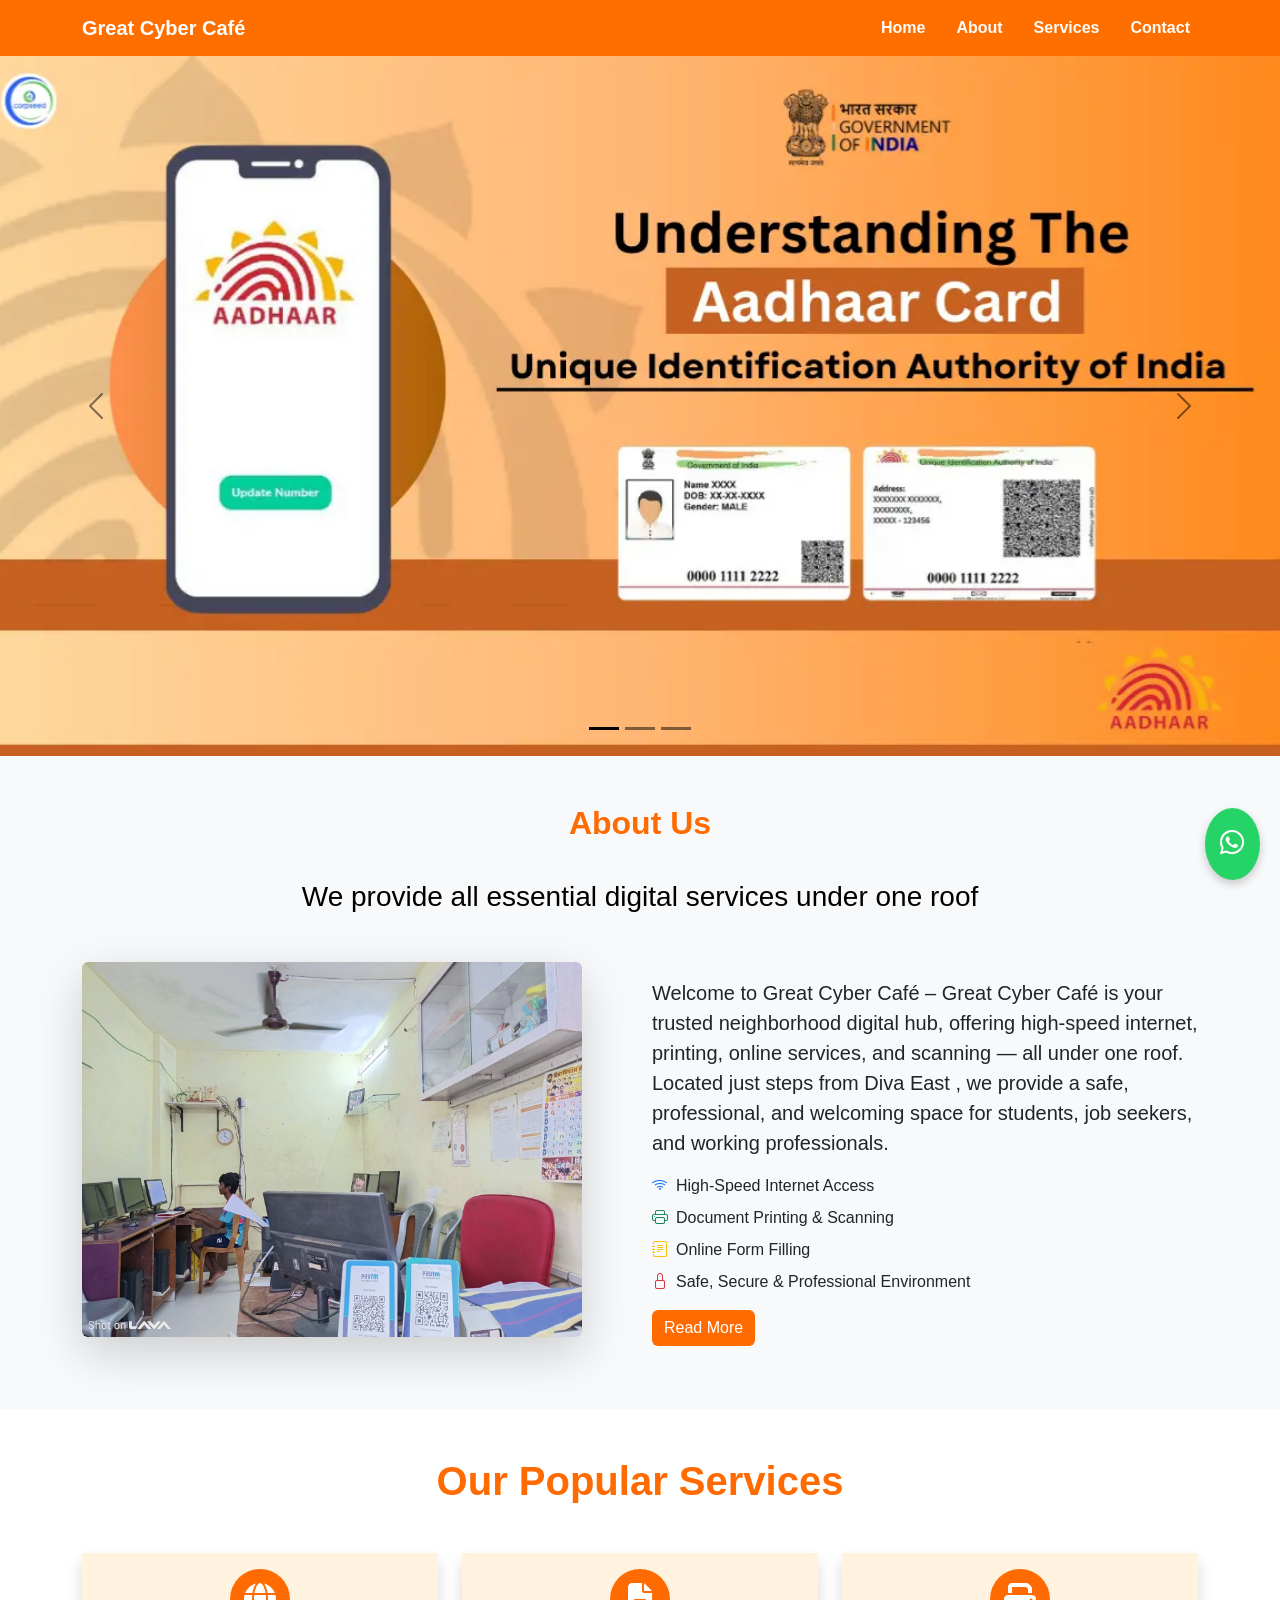
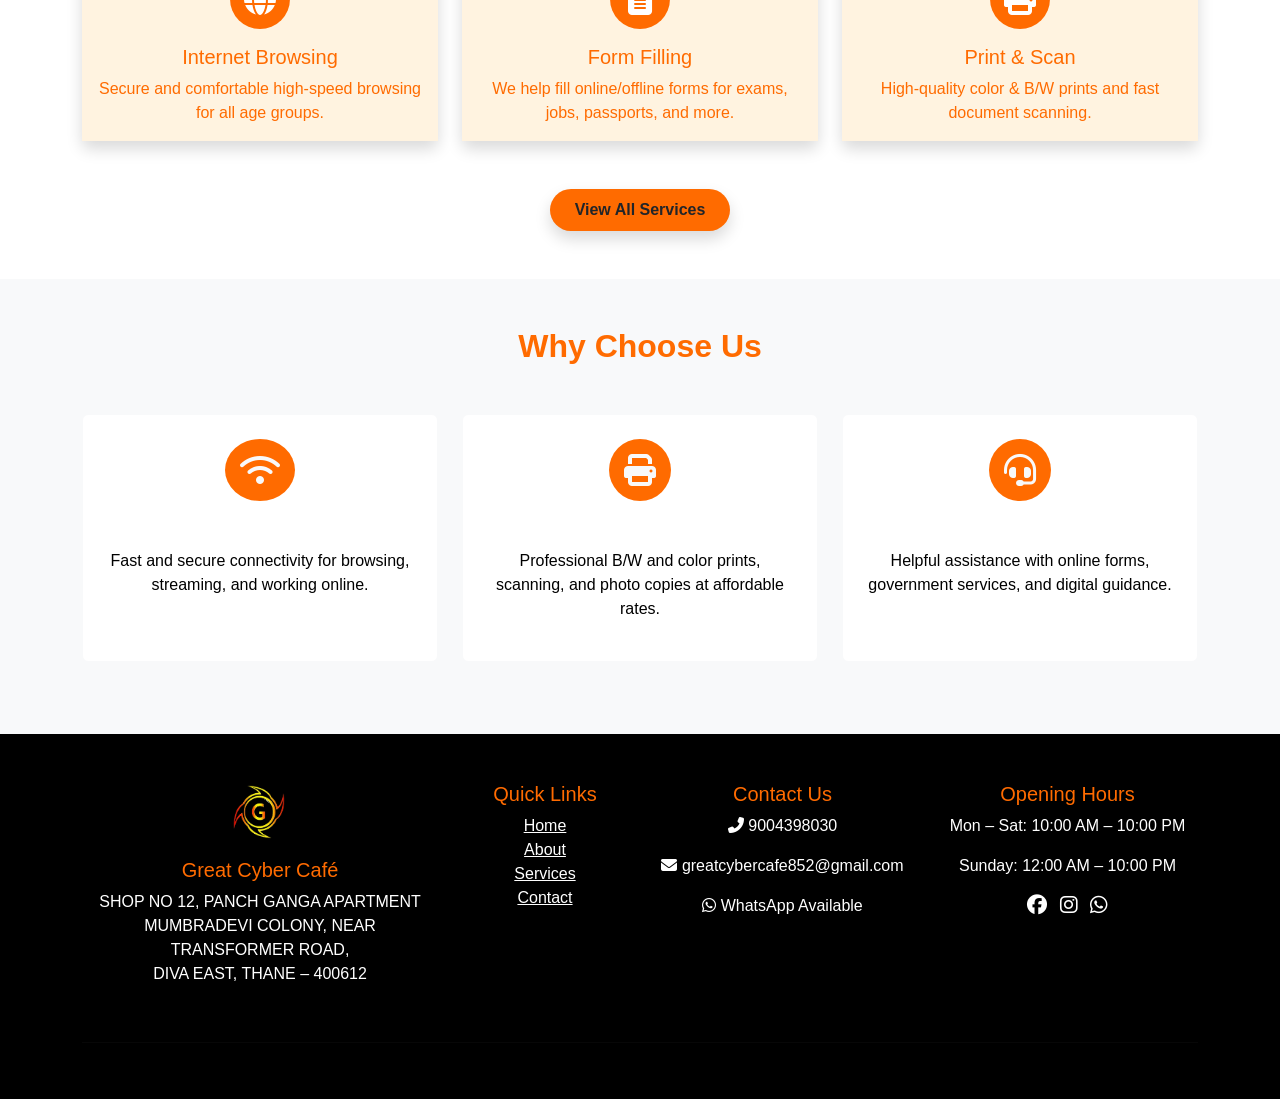
==== index.html @ 8edca6c6 "Initial commit for Great Cyber Cafe Website" ====
<!DOCTYPE html>
<html lang="en">
<head>
  <meta charset="UTF-8" />
  <meta name="viewport" content="width=device-width, initial-scale=1.0"/>
  <title>Great Cyber Café</title>
  <link href="https://cdn.jsdelivr.net/npm/bootstrap@5.3.0/dist/css/bootstrap.min.css" rel="stylesheet">
 <link rel="icon" type="image/x-icon" href="images/icon.png">

  <style>
    body {
      font-family: 'Segoe UI', sans-serif;
      background-color: #ffffff;
    }
.footer-section {
  background-color: #000;
  color: #fff;
  position: relative;
  overflow: hidden;
}

.footer-section h5 {
  color: #FFD700; /* Yellow */
  margin-bottom: 15px;
  font-weight: bold;
}

.footer-section a {
  transition: color 0.3s ease;
}

.footer-section a:hover {
  color: #FFD700;
}

.animate-footer {
  opacity: 0;
  transform: translateY(30px);
  animation: fadeInUp 1s ease forwards;
}

.fade-in-left {
  animation-name: fadeInLeft;
}

.fade-in-up {
  animation-name: fadeInUp;
}

.fade-in-right {
  animation-name: fadeInRight;
}

.delay-1 {
  animation-delay: 0.3s;
}

@keyframes fadeInLeft {
  from {
    opacity: 0;
    transform: translateX(-40px);
  }
  to {
    opacity: 1;
    transform: translateX(0);
  }
}

@keyframes fadeInUp {
  from {
    opacity: 0;
    transform: translateY(30px);
  }
  to {
    opacity: 1;
    transform: translateY(0);
  }
}

@keyframes fadeInRight {
  from {
    opacity: 0;
    transform: translateX(40px);
  }
  to {
    opacity: 1;
    transform: translateX(0);
  }
}

    /* Navbar */
    .navbar {
      background-color: #ff6f00;
    }
   
  .carousel-item img {
    height: 700px;           /* You can adjust this value */
    object-fit: cover;       /* Ensures image fills the area nicely */
    width: 100%;
  }

  @media (max-width: 768px) {
    .carousel-item img {
      height: 300px;         /* Smaller height for mobile */
    }
  
  }

    .navbar-brand, .nav-link {
      color: white !important;
      font-weight: bold;
    }
    .nav-link {
      color: #fffcfc !important;
      margin-left: 15px;
    }

    .nav-link:hover {
      color: #040404 !important;
    }

    /* Hero Section */
    .hero {
      background: url('images/cyber-hero.jpg') no-repeat center center/cover;
      height: 100vh;
      display: flex;
      align-items: center;
      color: white;
      text-align: center;
    }

    .hero h1 {
      font-size: 3rem;
      font-weight: bold;
      text-shadow: 2px 2px 5px #000;
    }

    .hero p {
      font-size: 1.25rem;
      font-weight: 500;
    }

    .btn-orange {
      background-color: #ff6b00;
      color: #fff;
      border: none;
    }

    .btn-orange:hover {
      background-color: #e65c00;
    }

    .section-title {
      color: #ff6b00;
      font-weight: bold;
      margin-bottom: 30px;
      text-align: center;
    }

    .card-title {
      color: #ff6b00;

    }
    .card-text {
      color: #ff6b00;
    }

    footer {
      background-color: #e8e3e3;
      color: #aaa;
      padding: 20px 0;
      text-align: center;
    } 


    .feature-box {
  background-color:white;
  transition: all 0.3s ease;
}
.feature-box:hover {
  transform: translateY(-8px);
  background-color: #ff6b00;;
  box-shadow: 0 10px 20px rgba(255, 251, 251, 0.1);
}
.feature-icon i {
  background: #ff6b00;
  padding: 15px;
  border-radius: 50%;
}
.text-muted {
  color: #000000 !important;
}
.card:hover {
  transform: translateY(-5px);
  transition: all 0.3s ease-in-out;
}
.service-card {
  transition: transform 0.3s ease, box-shadow 0.3s ease;
}
.service-card:hover {
  transform: translateY(-8px);
  box-shadow: 0 10px 30px rgba(255, 165, 0, 0.3);
}
.icon-wrapper {
  width: 60px;
  height: 60px;
  background-color:  #ffb847;
  border-radius: 50%;
  display: flex;
  align-items: center;
  justify-content: center;
  margin: auto;
  color  : white;
  background-color: #ff6b00;
}


  </style>
  <link rel="stylesheet" href="https://cdnjs.cloudflare.com/ajax/libs/font-awesome/6.4.0/css/all.min.css">
<link rel="stylesheet" href="https://cdnjs.cloudflare.com/ajax/libs/animate.css/4.1.1/animate.min.css"/>

</head>
<body>


  <nav class="navbar navbar-expand-lg">
    <div class="container">
        
      <a class="navbar-brand" href="index.html">Great Cyber Café</a>
      <button class="navbar-toggler" type="button" data-bs-toggle="collapse"
              data-bs-target="#navbarNav">
        <span class="navbar-toggler-icon"></span>
      </button>
      <div class="collapse navbar-collapse" id="navbarNav">
        <ul class="navbar-nav ms-auto">
          <li class="nav-item"><a class="nav-link" href="index.html">Home</a></li>
          <li class="nav-item"><a class="nav-link" href="about.html">About</a></li>
          <li class="nav-item"><a class="nav-link" href="services.html">Services</a></li>
          <li class="nav-item"><a class="nav-link active" href="contact.html">Contact</a></li>
        </ul>
      </div>
    </div>
  </nav>


<!-- Hero Section -->
<div id="carouselExampleDark" class="carousel carousel-dark slide" data-bs-ride="carousel">
  <div class="carousel-indicators">
    <button type="button" data-bs-target="#carouselExampleDark" data-bs-slide-to="0" class="active" aria-current="true" aria-label="Slide 1"></button>
    <button type="button" data-bs-target="#carouselExampleDark" data-bs-slide-to="1" aria-label="Slide 2"></button>
    <button type="button" data-bs-target="#carouselExampleDark" data-bs-slide-to="2" aria-label="Slide 3"></button>
  </div>
  <div class="carousel-inner">
    <div class="carousel-item active" data-bs-interval="10000">
      <img src="images/banner2.png" class="d-block w-100" alt="...">
      <div class="carousel-caption d-none d-md-block">
       
      </div>
    </div>
    <div class="carousel-item" data-bs-interval="2000">
      <img src="images/pan card.png" class="d-block w-100" alt="...">
      <div class="carousel-caption d-none d-md-block">
        
      </div>
    </div>
    <div class="carousel-item" data-bs-interval="3000">
      <img src="images/visiting.png" class="d-block w-100" alt="...">
      <div class="carousel-caption d-none d-md-block">
       
      </div>
    </div>
  </div>
  <button class="carousel-control-prev" type="button" data-bs-target="#carouselExampleDark" data-bs-slide="prev">
    <span class="carousel-control-prev-icon" aria-hidden="true"></span>
    <span class="visually-hidden">Previous</span>
  </button>
  <button class="carousel-control-next" type="button" data-bs-target="#carouselExampleDark" data-bs-slide="next">
    <span class="carousel-control-next-icon" aria-hidden="true"></span>
    <span class="visually-hidden">Next</span>
  </button>
</div>


<!-- About Preview -->
<!-- About Preview -->
<section class="py-5 bg-light">
  <div class="container">
    <div class="text-center mb-5">
      <h2 class="section-title position-relative d-inline-block">About Us</h2>
      <h3 class="text-muted mt-2">We provide all essential digital services under one roof</h3>
    </div>
    <div class="row align-items-center">
      <div class="col-md-6 mb-4">
        <img src="images/frout.jpeg" width="500px" alt="About Great Cyber Café" class="img-fluid rounded shadow-lg animate__animated animate__fadeInLeft">
      </div>
      <div class="col-md-6 animate__animated animate__fadeInRight">
        <p class="lead">Welcome to <strong>Great Cyber Café</strong> – Great Cyber Café is your trusted neighborhood digital hub, offering high-speed internet, 
          printing, online services, and scanning — all under one roof. Located just steps from Diva East
          , we provide a safe, professional, and welcoming space for students, job seekers, and working professionals. </p>
        <ul class="list-unstyled">
          <li class="mb-2"><i class="bi bi-wifi me-2 text-primary"></i>High-Speed Internet Access</li>
          <li class="mb-2"><i class="bi bi-printer me-2 text-success"></i>Document Printing & Scanning</li>
          <li class="mb-2"><i class="bi bi-journal-text me-2 text-warning"></i>Online Form Filling</li>
          <li class="mb-2"><i class="bi bi-lock me-2 text-danger"></i>Safe, Secure & Professional Environment</li>
        </ul>
        <a href="about.html" class="btn btn-orange">Read More</a>
      </div>
    </div>
  </div>
</section>


<!-- Services Section -->
<section class="py-5 bg-white text-dark bg-dark">
  <div class="container">
    <h2 class="section-title text-center mb-5  fw-bold display-6">Our Popular Services</h2>
    
    <div class="row g-4">
      <!-- Service Card -->
      <div class="col-md-4">
        <div class="card h-100 border-0 shadow service-card  text-white">
          <div class="card-body text-center" style="background-color: #fff3e0">
            <div class="icon-wrapper mb-3">
              <i class="fas fa-globe fa-2x "></i>
            </div>
            <h5 class="card-title">Internet Browsing</h5>
            <p class="card-text">Secure and comfortable high-speed browsing for all age groups.</p>
          </div>
        </div>
      </div>

      <!-- Service Card -->
      <div class="col-md-4">
        <div class="card h-100 border-0 shadow service-card  text-white">
          <div class="card-body text-center" style="background-color: #fff3e0";>
            <div class="icon-wrapper mb-3">
              <i class="fas fa-file-alt fa-2x "></i>
            </div>
            <h5 class="card-title">Form Filling</h5>
            <p class="card-text">We help fill online/offline forms for exams, jobs, passports, and more.</p>
          </div>
        </div>
      </div>

      <!-- Service Card -->
      <div class="col-md-4">
        <div class="card h-100 border-0 shadow service-card  text-white">
          <div class="card-body text-center" style="background-color: #fff3e0";>
            <div class="icon-wrapper mb-3">
              <i class="fas fa-print fa-2x "></i>
            </div>
            <h5 class="card-title">Print & Scan</h5>
            <p class="card-text">High-quality color & B/W prints and fast document scanning.</p>
          </div>
        </div>
      </div>
    </div>

    <!-- View All Button -->
    <div class="text-center mt-5">
      <a href="services.html" class="btn  px-4 py-2 rounded-pill shadow fw-bold"style="background-color: #ff6b00";>View All Services</a>
    </div>
  </div>
</section>


<!-- Testimonials Section -->
<!-- Why Choose Us Section -->
<section class="py-5 bg-light text-white fade-in">
  <div class="container">
    <h2 class="section-title text-center mb-5">Why Choose Us</h2>
    <div class="row text-center">
      <!-- Feature 1 -->
      <div class="col-md-4 mb-4">
        <div class="p-4 border border-light rounded feature-box h-100 hover-shadow">
          <div class="feature-icon mb-3">
            <i class="fas fa-wifi fa-2x text-light"></i>
          </div>
          <h5 class="fw-bold">High-Speed Internet</h5>
          <p class="text-muted">Fast and secure connectivity for browsing, streaming, and working online.</p>
        </div>
      </div>
      <!-- Feature 2 -->
      <div class="col-md-4 mb-4">
        <div class="p-4 border border-light rounded feature-box h-100 hover-shadow">
          <div class="feature-icon mb-3">
            <i class="fas fa-print fa-2x text-light"></i>
          </div>
          <h5 class="fw-bold">Quality Print & Scan</h5>
          <p class="text-muted">Professional B/W and color prints, scanning, and photo copies at affordable rates.</p>
        </div>
      </div>
      <!-- Feature 3 -->
      <div class="col-md-4 mb-4">
        <div class="p-4 border border-light rounded feature-box h-100 hover-shadow">
          <div class="feature-icon mb-3">
            <i class="fas fa-headset fa-2x text-light"></i>
          </div>
          <h5 class="fw-bold">Friendly Support</h5>
          <p class="text-muted">Helpful assistance with online forms, government services, and digital guidance.</p>
        </div>
      </div>
    </div>
  </div>
</section>
</section>
</section>
<footer class="bg-black text-white pt-5 pb-3">
  <div class="container">
    <div class="row">
      
      <!-- Logo & Café Info -->
      <div class="col-md-4 mb-4" data-aos="fade-up">
        <img src="images/logo-removebg-preview.png" alt="Great Cyber Café Logo" style="height: 60px;">
        <h5 class="mt-3" style="color: #ff6b00";>Great Cyber Café</h5>
        <p>SHOP NO 12, PANCH GANGA APARTMENT<br>
        MUMBRADEVI COLONY, NEAR TRANSFORMER ROAD,<br>
        DIVA EAST, THANE – 400612</p>
      </div>

      <!-- Navigation Links -->
      <div class="col-md-2 mb-4" data-aos="fade-up" data-aos-delay="100">
        <h5 style="color: #ff6b00";>Quick Links</h5>
        <ul class="list-unstyled">
          <li><a href="index.html" class="text-white">Home</a></li>
          <li><a href="about.html" class="text-white">About</a></li>
          <li><a href="services.html" class="text-white">Services</a></li>
          <li><a href="contact.html" class="text-white">Contact</a></li>
        </ul>
      </div>

      <!-- Contact Info -->
      <div class="col-md-3 mb-4" data-aos="fade-up" data-aos-delay="200">
        <h5 style="color: #ff6b00";>Contact Us</h5>
        <p><i class="fas fa-phone-alt"></i> 9004398030</p>
        <p><i class="fas fa-envelope"></i> greatcybercafe852@gmail.com</p>
        <p><i class="fab fa-whatsapp"></i> WhatsApp Available</p>
      </div>

      <!-- Opening Hours -->
      <div class="col-md-3 mb-4" data-aos="fade-up" data-aos-delay="300">
        <h5 style="color: #ff6b00";>Opening Hours</h5>
        <p>Mon – Sat: 10:00 AM – 10:00 PM</p>
        <p>Sunday: 12:00 AM – 10:00 PM</p>
        <div class="mt-3">
          <a href="#" class="text-white me-2"><i class="fab fa-facebook fa-lg"></i></a>
          <a href="#" class="text-white me-2"><i class="fab fa-instagram fa-lg"></i></a>
          <a href="https://wa.me/919004398030" class="text-white" target="_blank"><i class="fab fa-whatsapp fa-lg"></i></a>
        </div>
      </div>
    </div>

    <hr style="border-color: rgba(255,255,255,0.1);">
    
    <div class="text-center" data-aos="fade-in" data-aos-delay="400">
      <small>© 2024 <span class="text-warning">Great Cyber Café</span>. All rights reserved.</small>
    </div>
  </div>
</footer>



<!-- Floating WhatsApp Button -->
<a href="https://wa.me/919004398030" 
   class="whatsapp-float" 
   target="_blank" 
   title="Chat with us on WhatsApp">
  <i class="fab fa-whatsapp"></i>
</a>

<!-- WhatsApp Floating Button CSS -->
<style>
  .whatsapp-float {
    position: fixed;
    bottom: 20px;
    right: 20px;
    background-color: #25d366;
    color: white;
    border-radius: 50%;
    font-size: 28px;
    padding: 15px;
    z-index: 1000;
    box-shadow: 0 4px 10px rgba(0,0,0,0.2);
    transition: background 0.3s;
  }

  .whatsapp-float:hover {
    background-color: #1ebe5d;
    text-decoration: none;
    color: #ff6b00;
  }
</style>

<!-- Bootstrap Icons -->
<link href="https://cdn.jsdelivr.net/npm/bootstrap-icons@1.10.5/font/bootstrap-icons.css" rel="stylesheet">

<!-- AOS Library JS -->
<script src="https://cdn.jsdelivr.net/npm/aos@2.3.4/dist/aos.js"></script>
<script>
  AOS.init({
    duration: 1000,
    once: true, // Animates only once when scrolled into view
  });
</script>
<!-- AOS Library CSS -->
<link href="https://cdn.jsdelivr.net/npm/aos@2.3.4/dist/aos.css" rel="stylesheet">


<script src="https://cdn.jsdelivr.net/npm/bootstrap@5.3.0/dist/js/bootstrap.bundle.min.js"></script>
</body>
</html>
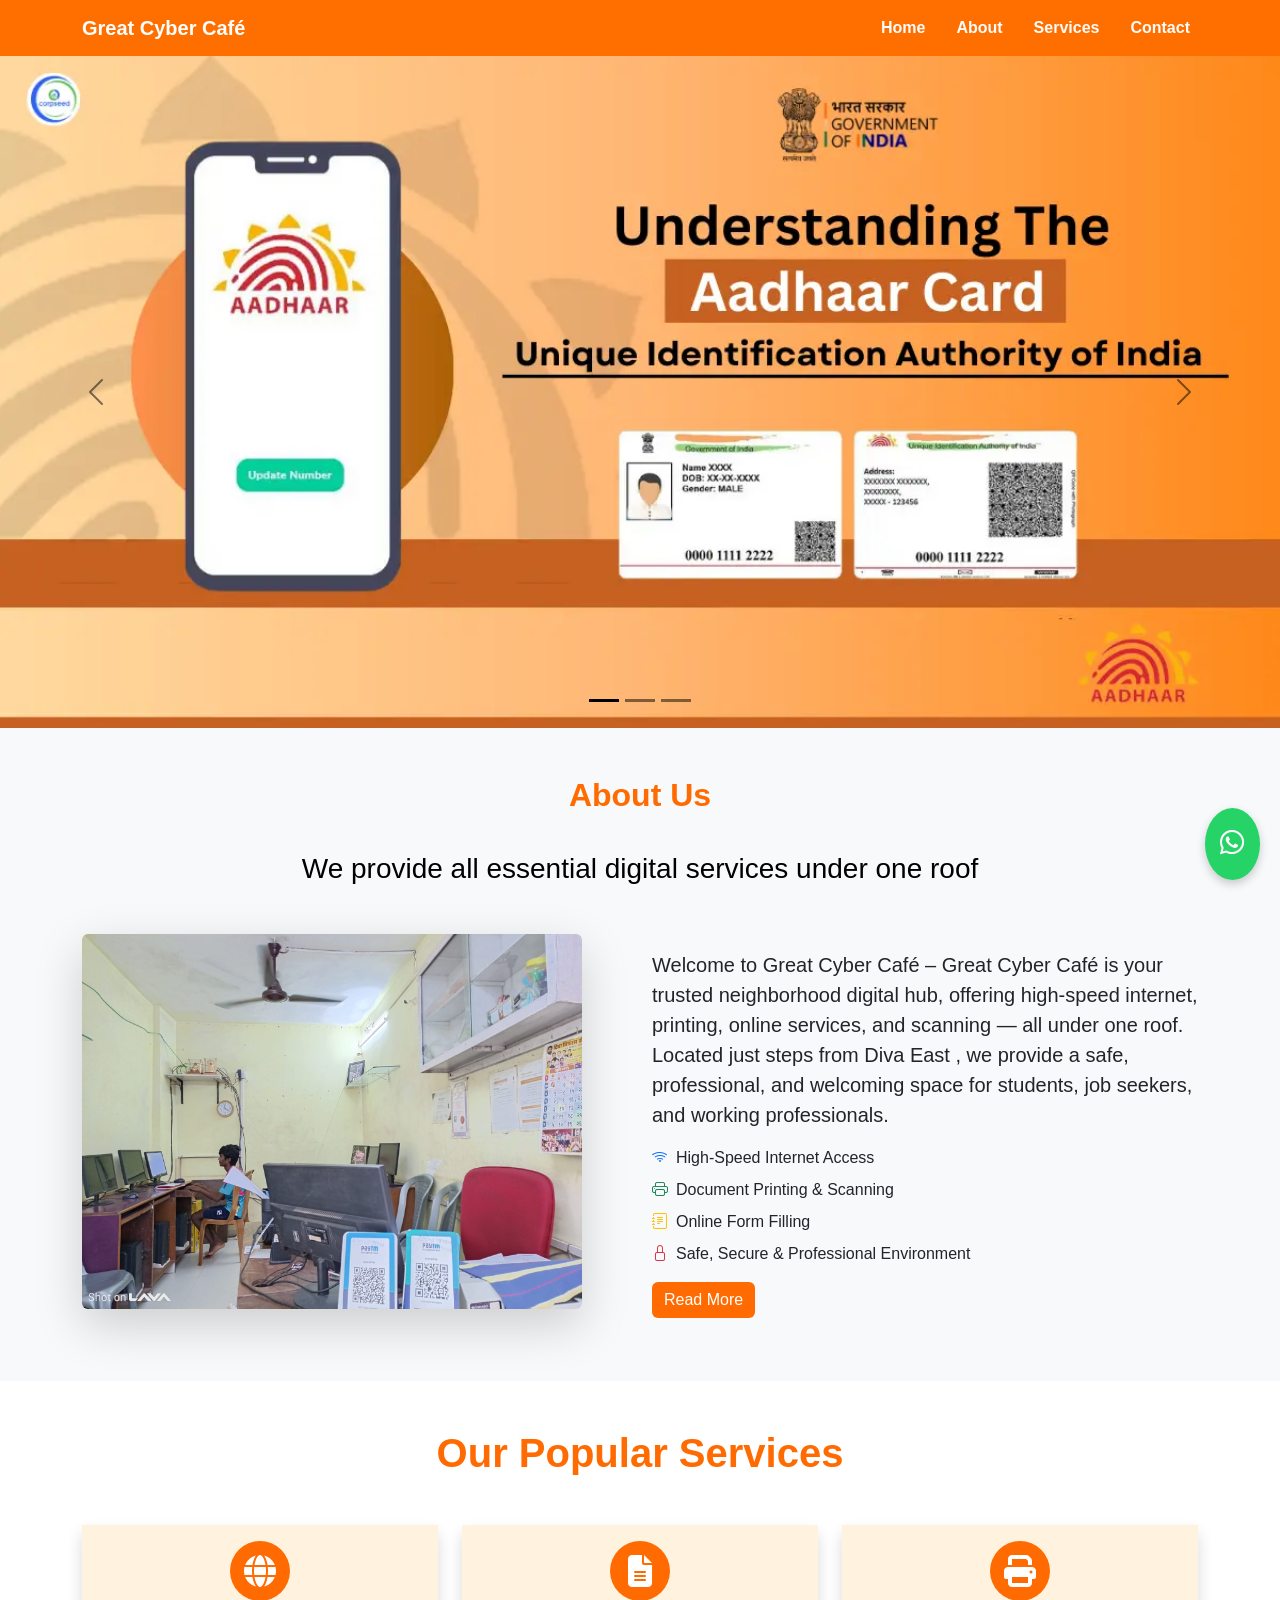
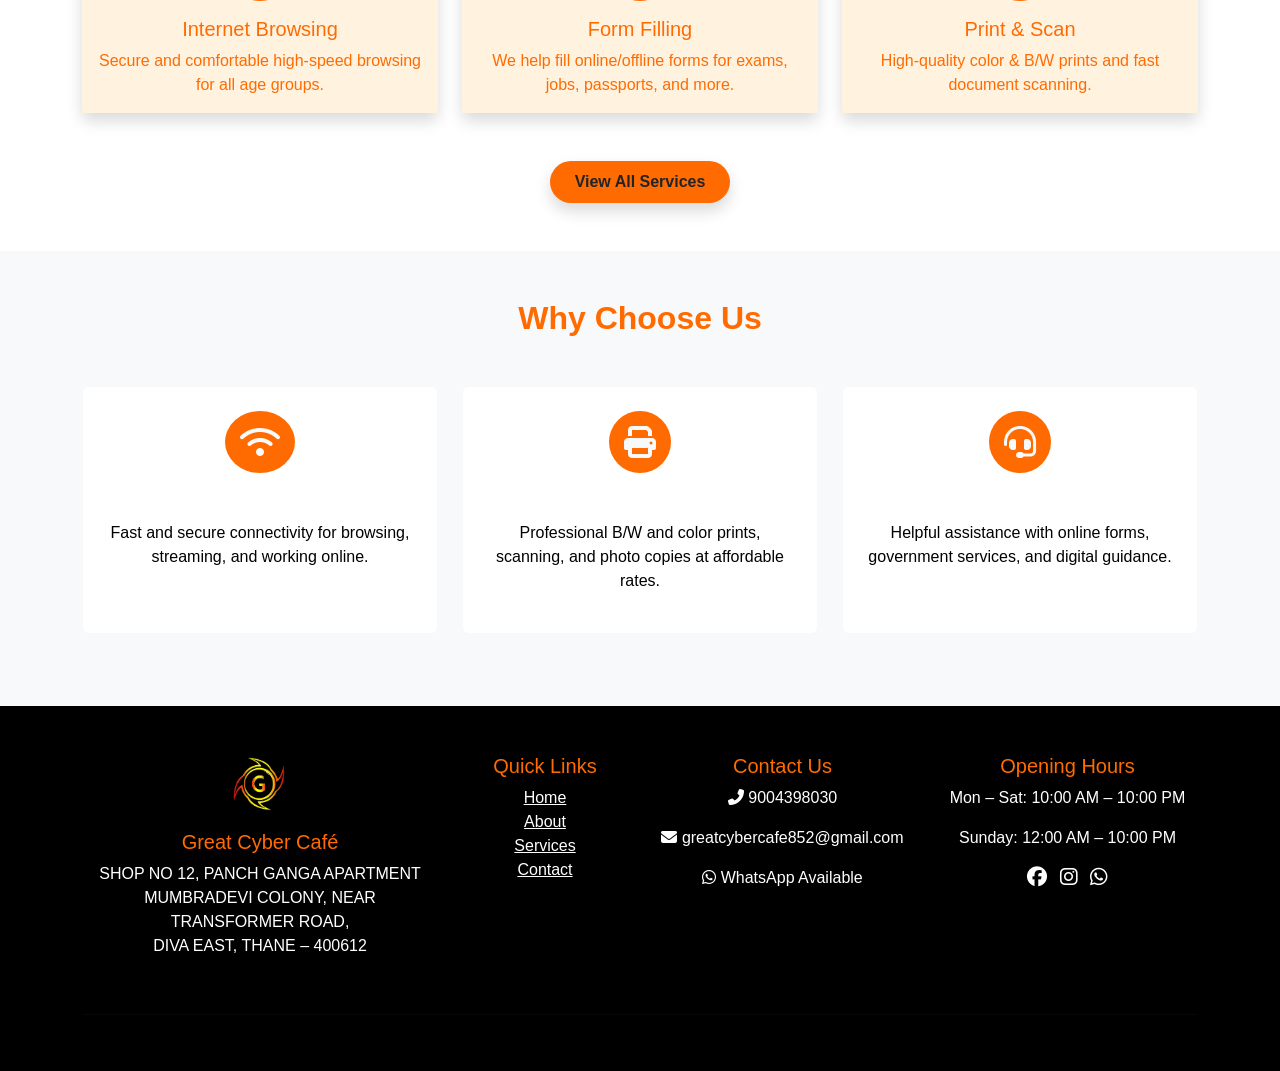
==== commit 84fa08e1: "Updated something" ====
--- a/index.html
+++ b/index.html
@@ -252,22 +252,13 @@
   </div>
   <div class="carousel-inner">
     <div class="carousel-item active" data-bs-interval="10000">
-      <img src="images/banner2.png" class="d-block w-100" alt="...">
-      <div class="carousel-caption d-none d-md-block">
-       
-      </div>
+      <img src="images/banner2.png" class="d-block w-100 img-fluid" style="object-fit: cover; height: auto; max-height: 90vh;" alt="Slide 1">
     </div>
     <div class="carousel-item" data-bs-interval="2000">
-      <img src="images/pan card.png" class="d-block w-100" alt="...">
-      <div class="carousel-caption d-none d-md-block">
-        
-      </div>
+      <img src="images/pan card.png" class="d-block w-100 img-fluid" style="object-fit: cover; height: auto; max-height: 90vh;" alt="Slide 2">
     </div>
     <div class="carousel-item" data-bs-interval="3000">
-      <img src="images/visiting.png" class="d-block w-100" alt="...">
-      <div class="carousel-caption d-none d-md-block">
-       
-      </div>
+      <img src="images/visiting.png" class="d-block w-100 img-fluid" style="object-fit: cover; height: auto; max-height: 90vh;" alt="Slide 3">
     </div>
   </div>
   <button class="carousel-control-prev" type="button" data-bs-target="#carouselExampleDark" data-bs-slide="prev">
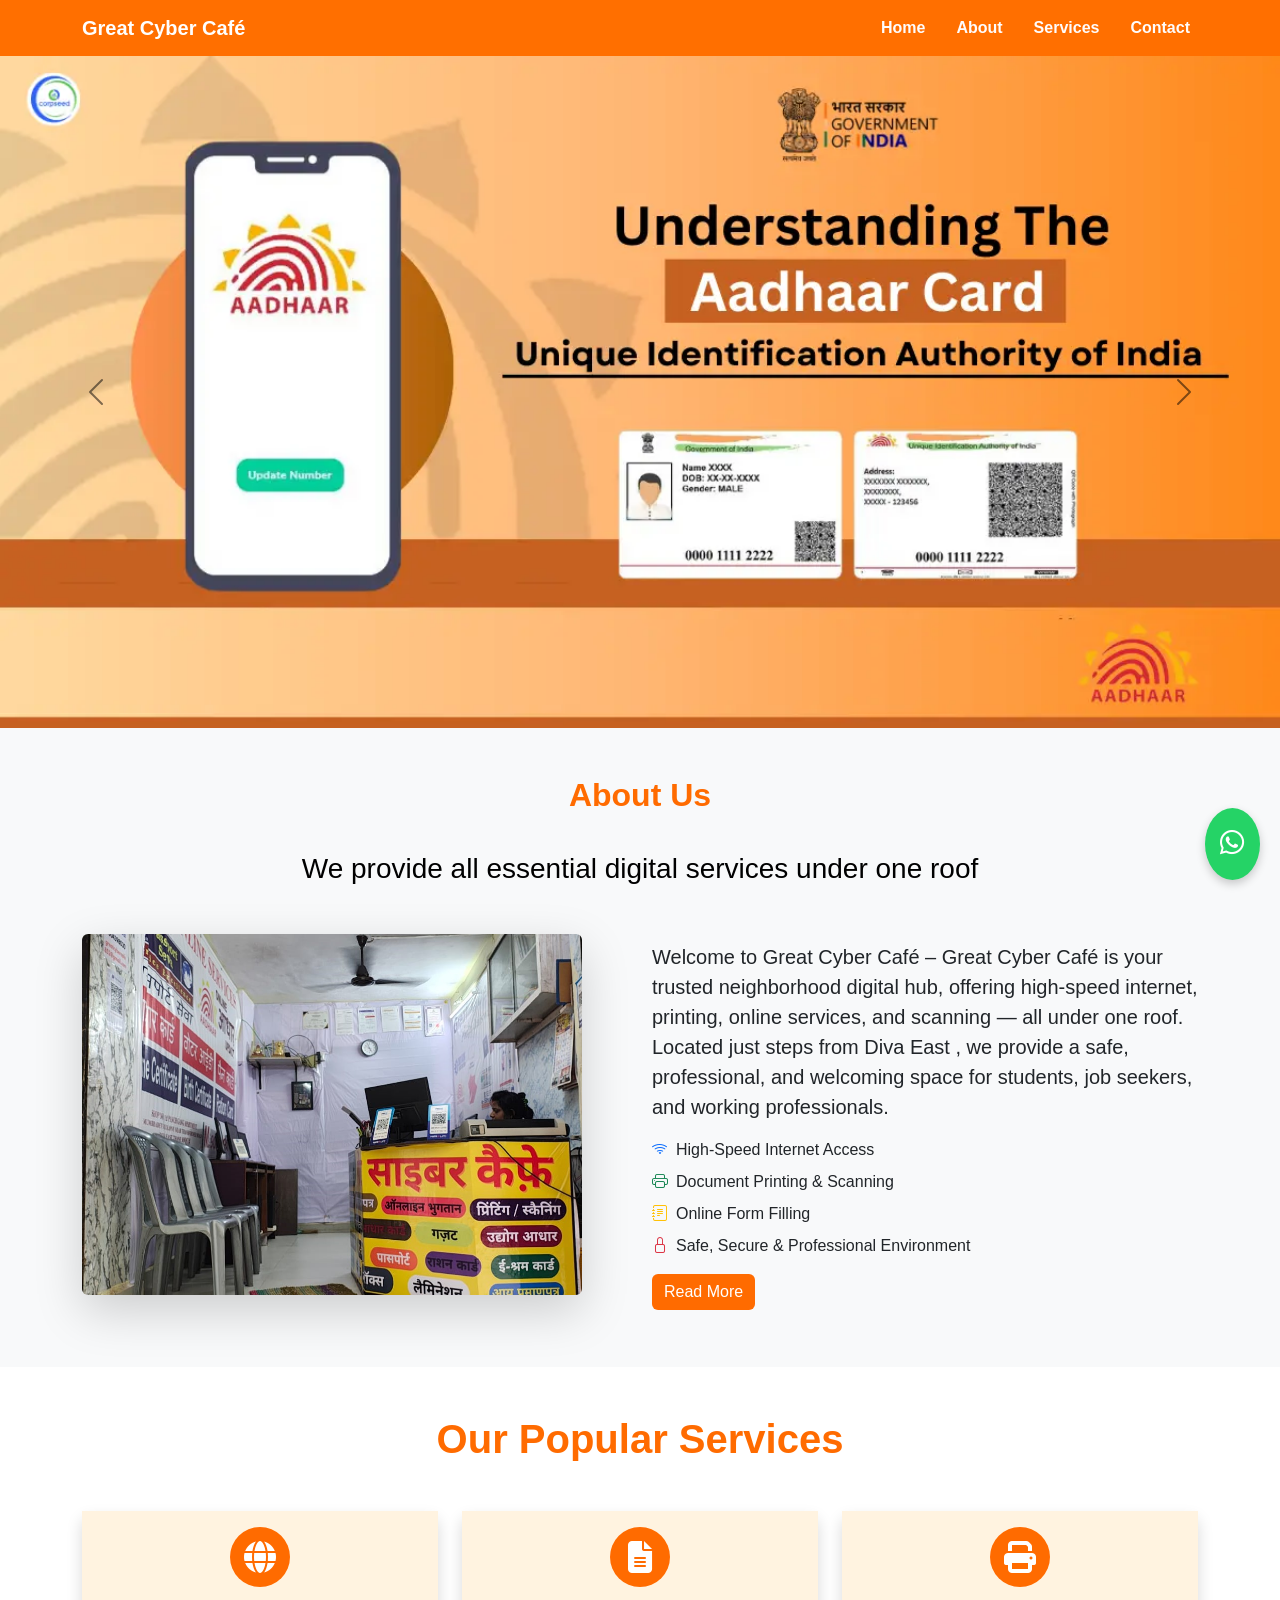
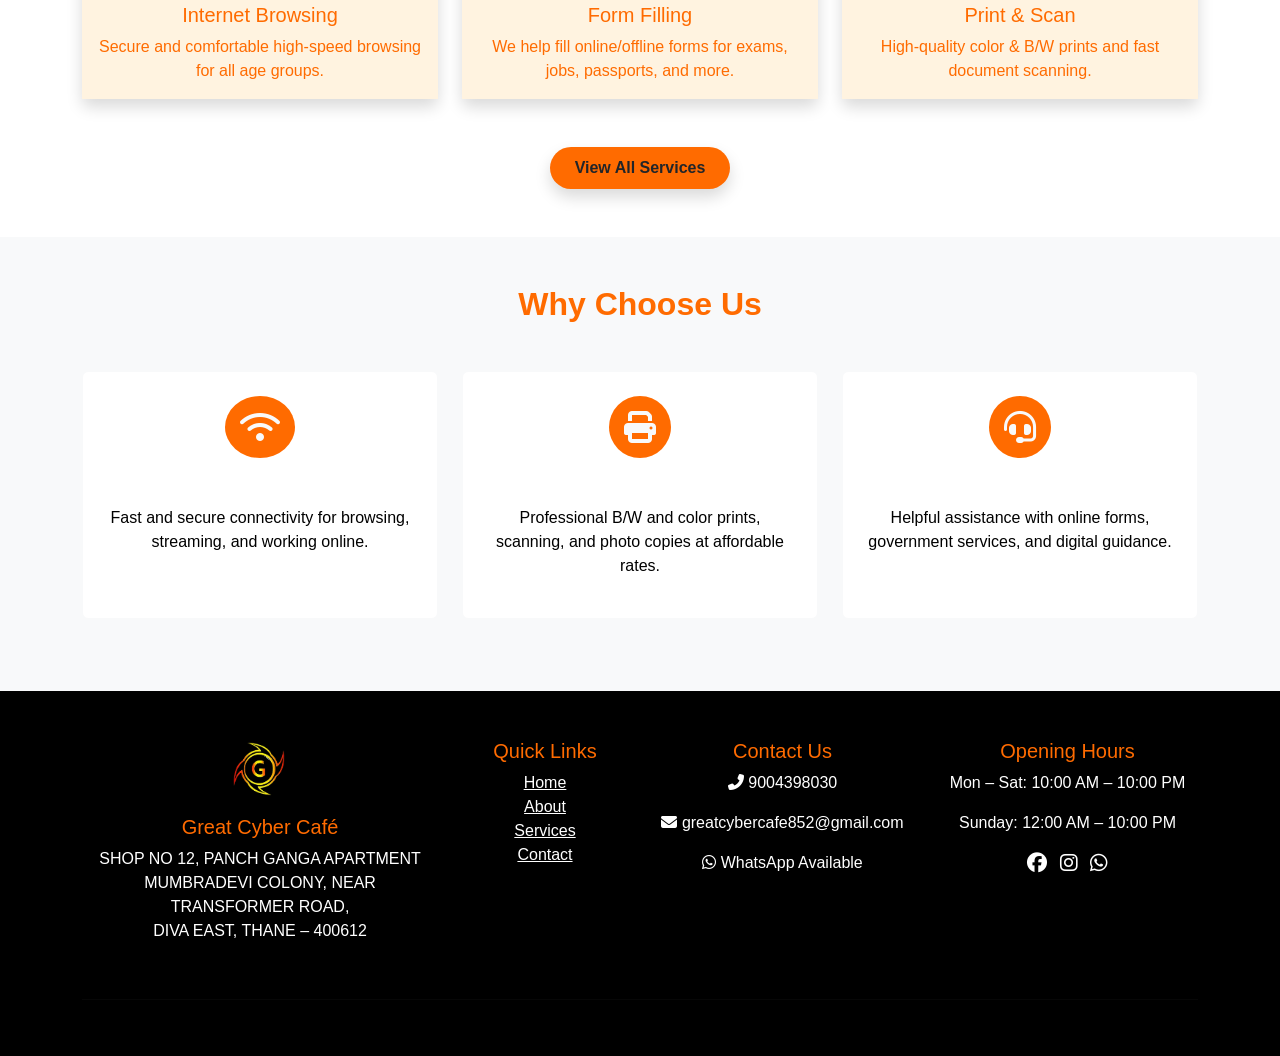
==== commit 7c894b20: "Update index.html" ====
--- a/index.html
+++ b/index.html
@@ -18,6 +18,20 @@
   position: relative;
   overflow: hidden;
 }
+
+.carousel-item img {
+  width: 100%;
+  height: 90vh;          /* Slightly smaller than full screen */
+  object-fit: cover;     /* Keeps proportions but crops extra */
+}
+
+/* Mobile responsive fix */
+@media (max-width: 768px) {
+  .carousel-item img {
+    height: 300px;       /* Adjust height for mobile screens */
+  }
+}
+
 
 .footer-section h5 {
   color: #FFD700; /* Yellow */
@@ -245,20 +259,16 @@
 
 <!-- Hero Section -->
 <div id="carouselExampleDark" class="carousel carousel-dark slide" data-bs-ride="carousel">
-  <div class="carousel-indicators">
-    <button type="button" data-bs-target="#carouselExampleDark" data-bs-slide-to="0" class="active" aria-current="true" aria-label="Slide 1"></button>
-    <button type="button" data-bs-target="#carouselExampleDark" data-bs-slide-to="1" aria-label="Slide 2"></button>
-    <button type="button" data-bs-target="#carouselExampleDark" data-bs-slide-to="2" aria-label="Slide 3"></button>
-  </div>
+  
   <div class="carousel-inner">
     <div class="carousel-item active" data-bs-interval="10000">
-      <img src="images/banner2.png" class="d-block w-100 img-fluid" style="object-fit: cover; height: auto; max-height: 90vh;" alt="Slide 1">
+      <img src="images/bannerimage.jpg" class="d-block w-100 img-fluid" style="object-fit: cover; height: auto; max-height: 90vh;" alt="Slide 1">
     </div>
     <div class="carousel-item" data-bs-interval="2000">
-      <img src="images/pan card.png" class="d-block w-100 img-fluid" style="object-fit: cover; height: auto; max-height: 90vh;" alt="Slide 2">
+      <img src="images/greatcybercafe1.jpg" class="d-block w-100 img-fluid" style="object-fit: cover; height: auto; max-height: 90vh;" alt="Slide 2">
     </div>
     <div class="carousel-item" data-bs-interval="3000">
-      <img src="images/visiting.png" class="d-block w-100 img-fluid" style="object-fit: cover; height: auto; max-height: 90vh;" alt="Slide 3">
+      <img src="images/greatcybercafe2.jpg" class="d-block w-100 img-fluid" style="object-fit: cover; height: auto; max-height: 90vh;" alt="Slide 3">
     </div>
   </div>
   <button class="carousel-control-prev" type="button" data-bs-target="#carouselExampleDark" data-bs-slide="prev">
@@ -282,7 +292,7 @@
     </div>
     <div class="row align-items-center">
       <div class="col-md-6 mb-4">
-        <img src="images/frout.jpeg" width="500px" alt="About Great Cyber Café" class="img-fluid rounded shadow-lg animate__animated animate__fadeInLeft">
+        <img src="images/photoshop.jpg.jpeg" width="500px" alt="About Great Cyber Café" class="img-fluid rounded shadow-lg animate__animated animate__fadeInLeft">
       </div>
       <div class="col-md-6 animate__animated animate__fadeInRight">
         <p class="lead">Welcome to <strong>Great Cyber Café</strong> – Great Cyber Café is your trusted neighborhood digital hub, offering high-speed internet, 
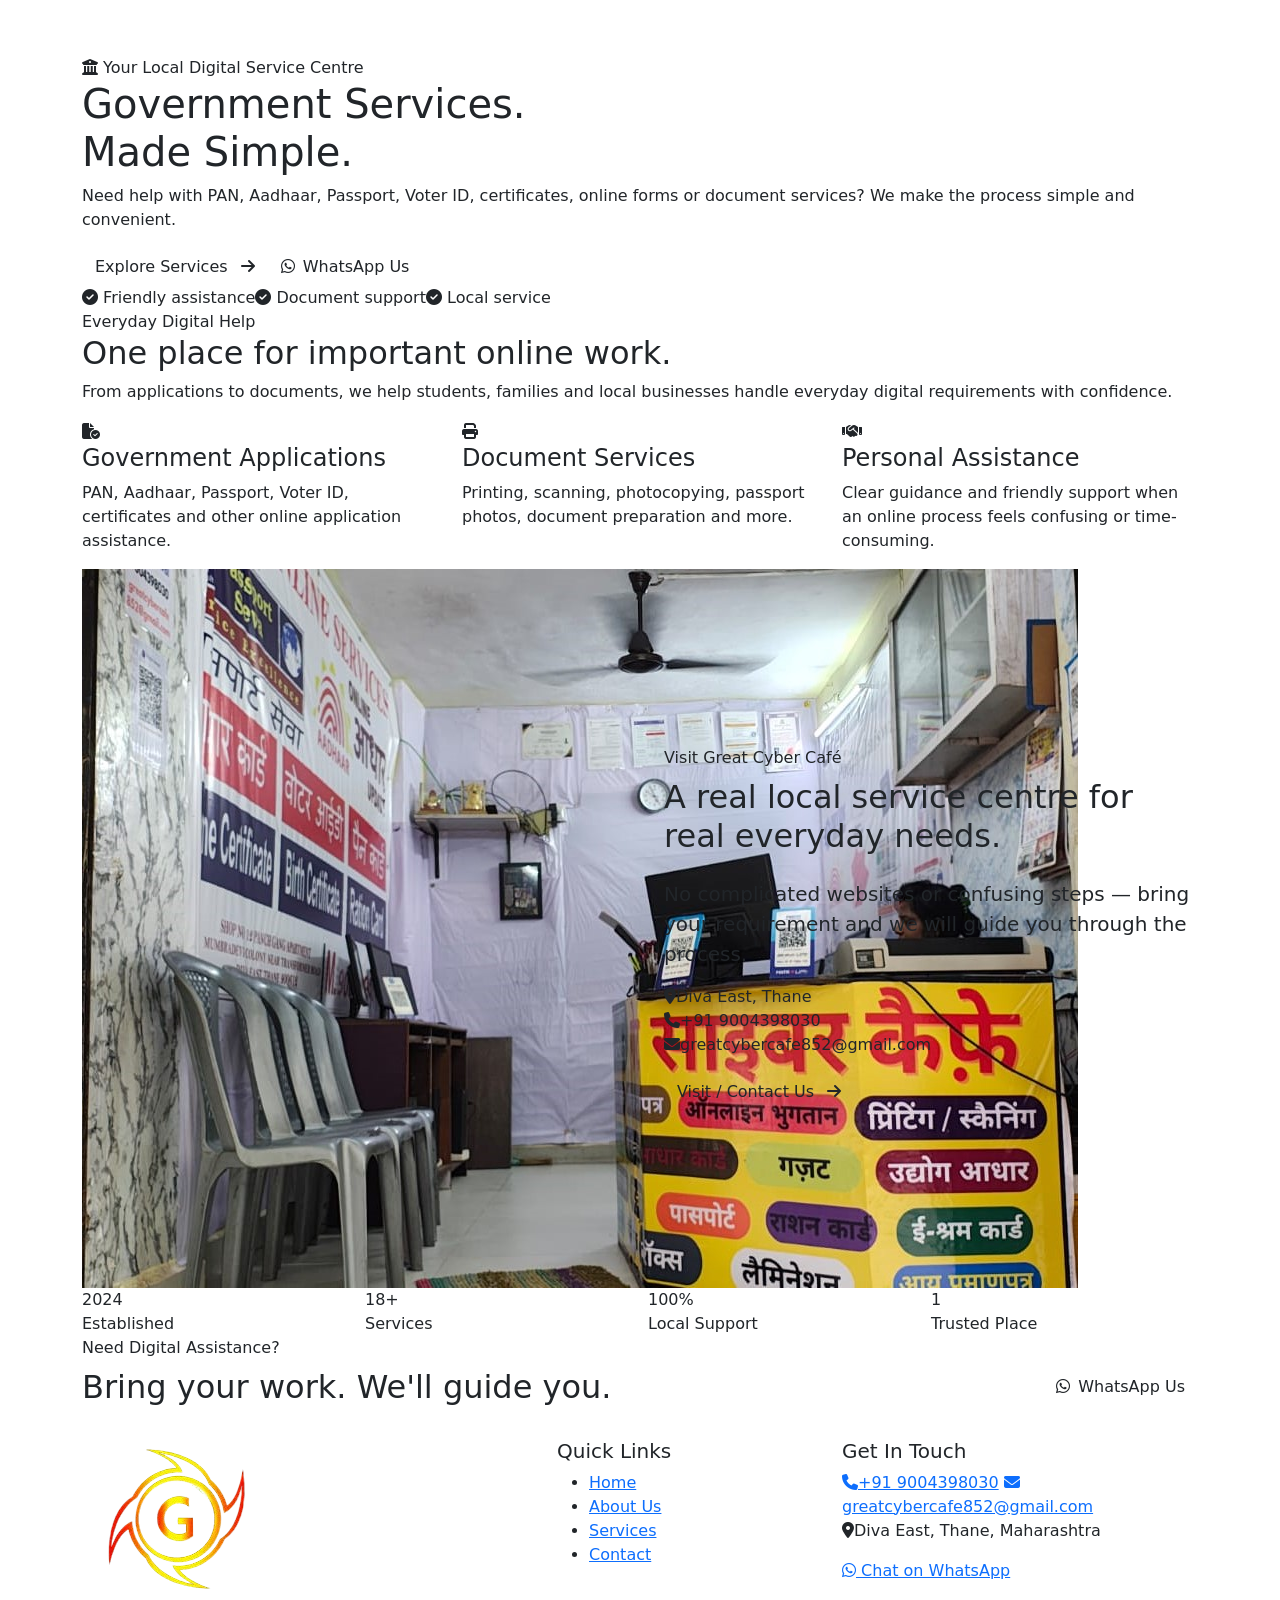
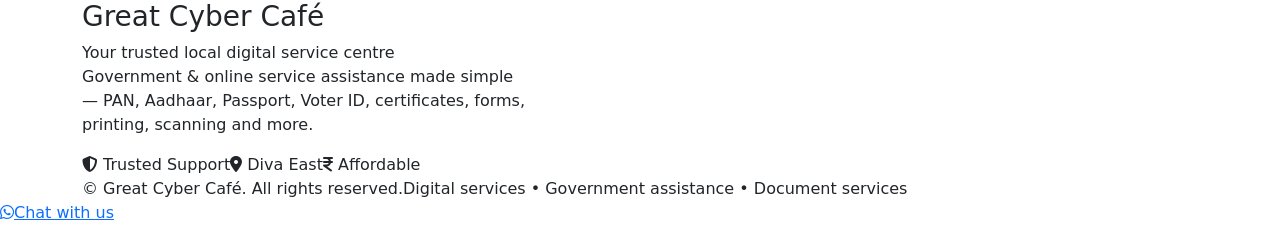
==== commit b4159e69: "Update index.html" ====
--- a/index.html
+++ b/index.html
@@ -1,512 +1,52 @@
-<!DOCTYPE html>
-<html lang="en">
-<head>
-  <meta charset="UTF-8" />
-  <meta name="viewport" content="width=device-width, initial-scale=1.0"/>
-  <title>Great Cyber Café</title>
-  <link href="https://cdn.jsdelivr.net/npm/bootstrap@5.3.0/dist/css/bootstrap.min.css" rel="stylesheet">
- <link rel="icon" type="image/x-icon" href="images/icon.png">
+<!doctype html><html lang="en"><head><meta charset="utf-8"><meta name="viewport" content="width=device-width,initial-scale=1"><title>Great Cyber Café | Government & Digital Services</title><meta name="description" content="Great Cyber Café in Diva East, Thane — government form assistance, PAN, Aadhaar, passport, certificates, printing, scanning and online services."><link rel="icon" href="images/icon.png"><link rel="stylesheet" href="https://cdn.jsdelivr.net/npm/bootstrap@5.3.3/dist/css/bootstrap.min.css"><link rel="stylesheet" href="https://cdnjs.cloudflare.com/ajax/libs/font-awesome/6.6.0/css/all.min.css"><link rel="stylesheet" href="styles.css"></head><body><nav class="navbar navbar-expand-lg navbar-dark">
+<div class="container">
+<a class="navbar-brand" href="index.html">Great <span>Cyber Café</span></a>
+<button class="navbar-toggler" type="button" data-bs-toggle="collapse" data-bs-target="#nav"><span class="navbar-toggler-icon"></span></button>
+<div class="collapse navbar-collapse" id="nav"><ul class="navbar-nav ms-auto">
+<li class="nav-item"><a class="nav-link" href="index.html">Home</a></li>
+<li class="nav-item"><a class="nav-link" href="about.html">About</a></li>
+<li class="nav-item"><a class="nav-link" href="services.html">Services</a></li>
+<li class="nav-item"><a class="nav-link" href="contact.html">Contact</a></li>
+</ul></div></div></nav><main>
+<section class="hero hero-cafe"><div class="hero-overlay"></div><div class="container"><div class="hero-content reveal">
+<span class="badge-orange"><i class="fas fa-building-columns"></i> Your Local Digital Service Centre</span>
+<h1>Government Services.<br><span>Made Simple.</span></h1>
+<p>Need help with PAN, Aadhaar, Passport, Voter ID, certificates, online forms or document services? We make the process simple and convenient.</p>
+<div class="hero-actions"><a href="services.html" class="btn btn-orange">Explore Services <i class="fas fa-arrow-right ms-2"></i></a><a href="https://wa.me/919004398030?text=Hello%20Great%20Cyber%20Caf%C3%A9,%20I%20need%20help%20with%20a%20service." target="_blank" rel="noopener" class="btn btn-whatsapp"><i class="fab fa-whatsapp me-2"></i>WhatsApp Us</a></div>
+<div class="hero-trust"><span><i class="fas fa-check-circle"></i> Friendly assistance</span><span><i class="fas fa-check-circle"></i> Document support</span><span><i class="fas fa-check-circle"></i> Local service</span></div>
+</div></div></section>
+<section class="section section-soft"><div class="container"><div class="section-heading reveal"><div class="eyebrow">Everyday Digital Help</div><h2>One place for important online work.</h2><p>From applications to documents, we help students, families and local businesses handle everyday digital requirements with confidence.</p></div>
+<div class="row g-4"><div class="col-md-4 reveal"><div class="feature-card"><div class="icon-box"><i class="fas fa-file-circle-check"></i></div><h4>Government Applications</h4><p>PAN, Aadhaar, Passport, Voter ID, certificates and other online application assistance.</p></div></div>
+<div class="col-md-4 reveal delay-1"><div class="feature-card"><div class="icon-box"><i class="fas fa-print"></i></div><h4>Document Services</h4><p>Printing, scanning, photocopying, passport photos, document preparation and more.</p></div></div>
+<div class="col-md-4 reveal delay-2"><div class="feature-card"><div class="icon-box"><i class="fas fa-handshake"></i></div><h4>Personal Assistance</h4><p>Clear guidance and friendly support when an online process feels confusing or time-consuming.</p></div></div></div></div></section>
+<section class="section"><div class="container"><div class="row align-items-center g-5"><div class="col-lg-6 reveal-left"><div class="image-card"><img src="images/photoshop.jpg.jpeg" class="about-image" alt="Great Cyber Café local service centre"></div></div><div class="col-lg-6 reveal-right"><div class="eyebrow">Visit Great Cyber Café</div><h2 class="mt-2 mb-4">A real local service centre for real everyday needs.</h2><p class="lead">No complicated websites or confusing steps — bring your requirement and we will guide you through the process.</p><div class="mini-points"><div><i class="fas fa-location-dot"></i><span>Diva East, Thane</span></div><div><i class="fas fa-phone"></i><span>+91 9004398030</span></div><div><i class="fas fa-envelope"></i><span>greatcybercafe852@gmail.com</span></div></div><a href="contact.html" class="btn btn-orange mt-3">Visit / Contact Us <i class="fas fa-arrow-right ms-2"></i></a></div></div></div></section>
+</div>
+</div></div></section>
+<section class="section"><div class="container"><div class="stats-wrap"><div class="row g-3"><div class="col-6 col-lg-3"><div class="stat-card"><div class="stat-number">2024</div><div class="stat-label">Established</div></div></div><div class="col-6 col-lg-3"><div class="stat-card"><div class="stat-number">18+</div><div class="stat-label">Services</div></div></div><div class="col-6 col-lg-3"><div class="stat-card"><div class="stat-number">100%</div><div class="stat-label">Local Support</div></div></div><div class="col-6 col-lg-3"><div class="stat-card"><div class="stat-number">1</div><div class="stat-label">Trusted Place</div></div></div></div></div></div></section>
+<section class="section"><div class="container"><div class="cta reveal"><div class="row align-items-center position-relative" style="z-index:1"><div class="col-lg-8"><div class="eyebrow">Need Digital Assistance?</div><h2 class="mt-2">Bring your work. We'll guide you.</h2><p class="mb-0 text-white-50">Call us or send a WhatsApp message before visiting.</p></div><div class="col-lg-4 text-lg-end mt-4 mt-lg-0"><a href="https://wa.me/919004398030?text=Hello%20Great%20Cyber%20Caf%C3%A9,%20I%20need%20help%20with%20a%20service." target="_blank" rel="noopener" class="btn btn-whatsapp"><i class="fab fa-whatsapp me-2"></i>WhatsApp Us</a></div></div></div></div></section>
+</main><footer class="site-footer">
+<div class="container">
+  <div class="footer-main row g-4">
+    <div class="col-lg-5 footer-brand-col">
+      <div class="footer-brand-row"><img src="images/logo-removebg-preview.png" class="footer-logo" alt="Great Cyber Café logo"><div><h3>Great Cyber Café</h3><span>Your trusted local digital service centre</span></div></div>
+      <p class="footer-about">Government & online service assistance made simple — PAN, Aadhaar, Passport, Voter ID, certificates, forms, printing, scanning and more.</p>
+      <div class="footer-badges"><span><i class="fas fa-shield-halved"></i> Trusted Support</span><span><i class="fas fa-location-dot"></i> Diva East</span><span><i class="fas fa-indian-rupee-sign"></i> Affordable</span></div>
+    </div>
+    <div class="col-sm-6 col-lg-3 footer-links-col">
+      <h5>Quick Links</h5>
+      <ul class="footer-links"><li><a href="index.html">Home</a></li><li><a href="about.html">About Us</a></li><li><a href="services.html">Services</a></li><li><a href="contact.html">Contact</a></li></ul>
+    </div>
 
-  <style>
-    body {
-      font-family: 'Segoe UI', sans-serif;
-      background-color: #ffffff;
-    }
-.footer-section {
-  background-color: #000;
-  color: #fff;
-  position: relative;
-  overflow: hidden;
-}
-
-.carousel-item img {
-  width: 100%;
-  height: 90vh;          /* Slightly smaller than full screen */
-  object-fit: cover;     /* Keeps proportions but crops extra */
-}
-
-/* Mobile responsive fix */
-@media (max-width: 768px) {
-  .carousel-item img {
-    height: 300px;       /* Adjust height for mobile screens */
-  }
-}
-
-
-.footer-section h5 {
-  color: #FFD700; /* Yellow */
-  margin-bottom: 15px;
-  font-weight: bold;
-}
-
-.footer-section a {
-  transition: color 0.3s ease;
-}
-
-.footer-section a:hover {
-  color: #FFD700;
-}
-
-.animate-footer {
-  opacity: 0;
-  transform: translateY(30px);
-  animation: fadeInUp 1s ease forwards;
-}
-
-.fade-in-left {
-  animation-name: fadeInLeft;
-}
-
-.fade-in-up {
-  animation-name: fadeInUp;
-}
-
-.fade-in-right {
-  animation-name: fadeInRight;
-}
-
-.delay-1 {
-  animation-delay: 0.3s;
-}
-
-@keyframes fadeInLeft {
-  from {
-    opacity: 0;
-    transform: translateX(-40px);
-  }
-  to {
-    opacity: 1;
-    transform: translateX(0);
-  }
-}
-
-@keyframes fadeInUp {
-  from {
-    opacity: 0;
-    transform: translateY(30px);
-  }
-  to {
-    opacity: 1;
-    transform: translateY(0);
-  }
-}
-
-@keyframes fadeInRight {
-  from {
-    opacity: 0;
-    transform: translateX(40px);
-  }
-  to {
-    opacity: 1;
-    transform: translateX(0);
-  }
-}
-
-    /* Navbar */
-    .navbar {
-      background-color: #ff6f00;
-    }
-   
-  .carousel-item img {
-    height: 700px;           /* You can adjust this value */
-    object-fit: cover;       /* Ensures image fills the area nicely */
-    width: 100%;
-  }
-
-  @media (max-width: 768px) {
-    .carousel-item img {
-      height: 300px;         /* Smaller height for mobile */
-    }
-  
-  }
-
-    .navbar-brand, .nav-link {
-      color: white !important;
-      font-weight: bold;
-    }
-    .nav-link {
-      color: #fffcfc !important;
-      margin-left: 15px;
-    }
-
-    .nav-link:hover {
-      color: #040404 !important;
-    }
-
-    /* Hero Section */
-    .hero {
-      background: url('images/cyber-hero.jpg') no-repeat center center/cover;
-      height: 100vh;
-      display: flex;
-      align-items: center;
-      color: white;
-      text-align: center;
-    }
-
-    .hero h1 {
-      font-size: 3rem;
-      font-weight: bold;
-      text-shadow: 2px 2px 5px #000;
-    }
-
-    .hero p {
-      font-size: 1.25rem;
-      font-weight: 500;
-    }
-
-    .btn-orange {
-      background-color: #ff6b00;
-      color: #fff;
-      border: none;
-    }
-
-    .btn-orange:hover {
-      background-color: #e65c00;
-    }
-
-    .section-title {
-      color: #ff6b00;
-      font-weight: bold;
-      margin-bottom: 30px;
-      text-align: center;
-    }
-
-    .card-title {
-      color: #ff6b00;
-
-    }
-    .card-text {
-      color: #ff6b00;
-    }
-
-    footer {
-      background-color: #e8e3e3;
-      color: #aaa;
-      padding: 20px 0;
-      text-align: center;
-    } 
-
-
-    .feature-box {
-  background-color:white;
-  transition: all 0.3s ease;
-}
-.feature-box:hover {
-  transform: translateY(-8px);
-  background-color: #ff6b00;;
-  box-shadow: 0 10px 20px rgba(255, 251, 251, 0.1);
-}
-.feature-icon i {
-  background: #ff6b00;
-  padding: 15px;
-  border-radius: 50%;
-}
-.text-muted {
-  color: #000000 !important;
-}
-.card:hover {
-  transform: translateY(-5px);
-  transition: all 0.3s ease-in-out;
-}
-.service-card {
-  transition: transform 0.3s ease, box-shadow 0.3s ease;
-}
-.service-card:hover {
-  transform: translateY(-8px);
-  box-shadow: 0 10px 30px rgba(255, 165, 0, 0.3);
-}
-.icon-wrapper {
-  width: 60px;
-  height: 60px;
-  background-color:  #ffb847;
-  border-radius: 50%;
-  display: flex;
-  align-items: center;
-  justify-content: center;
-  margin: auto;
-  color  : white;
-  background-color: #ff6b00;
-}
-
-
-  </style>
-  <link rel="stylesheet" href="https://cdnjs.cloudflare.com/ajax/libs/font-awesome/6.4.0/css/all.min.css">
-<link rel="stylesheet" href="https://cdnjs.cloudflare.com/ajax/libs/animate.css/4.1.1/animate.min.css"/>
-
-</head>
-<body>
-
-
-  <nav class="navbar navbar-expand-lg">
-    <div class="container">
-        
-      <a class="navbar-brand" href="index.html">Great Cyber Café</a>
-      <button class="navbar-toggler" type="button" data-bs-toggle="collapse"
-              data-bs-target="#navbarNav">
-        <span class="navbar-toggler-icon"></span>
-      </button>
-      <div class="collapse navbar-collapse" id="navbarNav">
-        <ul class="navbar-nav ms-auto">
-          <li class="nav-item"><a class="nav-link" href="index.html">Home</a></li>
-          <li class="nav-item"><a class="nav-link" href="about.html">About</a></li>
-          <li class="nav-item"><a class="nav-link" href="services.html">Services</a></li>
-          <li class="nav-item"><a class="nav-link active" href="contact.html">Contact</a></li>
-        </ul>
-      </div>
-    </div>
-  </nav>
-
-
-<!-- Hero Section -->
-<div id="carouselExampleDark" class="carousel carousel-dark slide" data-bs-ride="carousel">
-  
-  <div class="carousel-inner">
-    <div class="carousel-item active" data-bs-interval="10000">
-      <img src="images/bannerimage.jpg" class="d-block w-100 img-fluid" style="object-fit: cover; height: auto; max-height: 90vh;" alt="Slide 1">
-    </div>
-    <div class="carousel-item" data-bs-interval="2000">
-      <img src="images/greatcybercafe1.jpg" class="d-block w-100 img-fluid" style="object-fit: cover; height: auto; max-height: 90vh;" alt="Slide 2">
-    </div>
-    <div class="carousel-item" data-bs-interval="3000">
-      <img src="images/greatcybercafe2.jpg" class="d-block w-100 img-fluid" style="object-fit: cover; height: auto; max-height: 90vh;" alt="Slide 3">
-    </div>
-  </div>
-  <button class="carousel-control-prev" type="button" data-bs-target="#carouselExampleDark" data-bs-slide="prev">
-    <span class="carousel-control-prev-icon" aria-hidden="true"></span>
-    <span class="visually-hidden">Previous</span>
-  </button>
-  <button class="carousel-control-next" type="button" data-bs-target="#carouselExampleDark" data-bs-slide="next">
-    <span class="carousel-control-next-icon" aria-hidden="true"></span>
-    <span class="visually-hidden">Next</span>
-  </button>
-</div>
-
-
-<!-- About Preview -->
-<!-- About Preview -->
-<section class="py-5 bg-light">
-  <div class="container">
-    <div class="text-center mb-5">
-      <h2 class="section-title position-relative d-inline-block">About Us</h2>
-      <h3 class="text-muted mt-2">We provide all essential digital services under one roof</h3>
-    </div>
-    <div class="row align-items-center">
-      <div class="col-md-6 mb-4">
-        <img src="images/photoshop.jpg.jpeg" width="500px" alt="About Great Cyber Café" class="img-fluid rounded shadow-lg animate__animated animate__fadeInLeft">
-      </div>
-      <div class="col-md-6 animate__animated animate__fadeInRight">
-        <p class="lead">Welcome to <strong>Great Cyber Café</strong> – Great Cyber Café is your trusted neighborhood digital hub, offering high-speed internet, 
-          printing, online services, and scanning — all under one roof. Located just steps from Diva East
-          , we provide a safe, professional, and welcoming space for students, job seekers, and working professionals. </p>
-        <ul class="list-unstyled">
-          <li class="mb-2"><i class="bi bi-wifi me-2 text-primary"></i>High-Speed Internet Access</li>
-          <li class="mb-2"><i class="bi bi-printer me-2 text-success"></i>Document Printing & Scanning</li>
-          <li class="mb-2"><i class="bi bi-journal-text me-2 text-warning"></i>Online Form Filling</li>
-          <li class="mb-2"><i class="bi bi-lock me-2 text-danger"></i>Safe, Secure & Professional Environment</li>
-        </ul>
-        <a href="about.html" class="btn btn-orange">Read More</a>
+    <div class="col-lg-4 footer-contact-col">
+      <div class="footer-contact-box">
+        <h5>Get In Touch</h5>
+        <a href="tel:+919004398030"><i class="fas fa-phone"></i><span>+91 9004398030</span></a>
+        <a href="mailto:greatcybercafe852@gmail.com"><i class="fas fa-envelope"></i><span>greatcybercafe852@gmail.com</span></a>
+        <p><i class="fas fa-location-dot"></i><span>Diva East, Thane, Maharashtra</span></p>
+        <a class="footer-whatsapp" href="https://wa.me/919004398030?text=Hello%20Great%20Cyber%20Caf%C3%A9,%20I%20need%20help%20with%20a%20digital%20service." target="_blank" rel="noopener"><i class="fab fa-whatsapp"></i> Chat on WhatsApp</a>
       </div>
     </div>
   </div>
-</section>
-
-
-<!-- Services Section -->
-<section class="py-5 bg-white text-dark bg-dark">
-  <div class="container">
-    <h2 class="section-title text-center mb-5  fw-bold display-6">Our Popular Services</h2>
-    
-    <div class="row g-4">
-      <!-- Service Card -->
-      <div class="col-md-4">
-        <div class="card h-100 border-0 shadow service-card  text-white">
-          <div class="card-body text-center" style="background-color: #fff3e0">
-            <div class="icon-wrapper mb-3">
-              <i class="fas fa-globe fa-2x "></i>
-            </div>
-            <h5 class="card-title">Internet Browsing</h5>
-            <p class="card-text">Secure and comfortable high-speed browsing for all age groups.</p>
-          </div>
-        </div>
-      </div>
-
-      <!-- Service Card -->
-      <div class="col-md-4">
-        <div class="card h-100 border-0 shadow service-card  text-white">
-          <div class="card-body text-center" style="background-color: #fff3e0";>
-            <div class="icon-wrapper mb-3">
-              <i class="fas fa-file-alt fa-2x "></i>
-            </div>
-            <h5 class="card-title">Form Filling</h5>
-            <p class="card-text">We help fill online/offline forms for exams, jobs, passports, and more.</p>
-          </div>
-        </div>
-      </div>
-
-      <!-- Service Card -->
-      <div class="col-md-4">
-        <div class="card h-100 border-0 shadow service-card  text-white">
-          <div class="card-body text-center" style="background-color: #fff3e0";>
-            <div class="icon-wrapper mb-3">
-              <i class="fas fa-print fa-2x "></i>
-            </div>
-            <h5 class="card-title">Print & Scan</h5>
-            <p class="card-text">High-quality color & B/W prints and fast document scanning.</p>
-          </div>
-        </div>
-      </div>
-    </div>
-
-    <!-- View All Button -->
-    <div class="text-center mt-5">
-      <a href="services.html" class="btn  px-4 py-2 rounded-pill shadow fw-bold"style="background-color: #ff6b00";>View All Services</a>
-    </div>
-  </div>
-</section>
-
-
-<!-- Testimonials Section -->
-<!-- Why Choose Us Section -->
-<section class="py-5 bg-light text-white fade-in">
-  <div class="container">
-    <h2 class="section-title text-center mb-5">Why Choose Us</h2>
-    <div class="row text-center">
-      <!-- Feature 1 -->
-      <div class="col-md-4 mb-4">
-        <div class="p-4 border border-light rounded feature-box h-100 hover-shadow">
-          <div class="feature-icon mb-3">
-            <i class="fas fa-wifi fa-2x text-light"></i>
-          </div>
-          <h5 class="fw-bold">High-Speed Internet</h5>
-          <p class="text-muted">Fast and secure connectivity for browsing, streaming, and working online.</p>
-        </div>
-      </div>
-      <!-- Feature 2 -->
-      <div class="col-md-4 mb-4">
-        <div class="p-4 border border-light rounded feature-box h-100 hover-shadow">
-          <div class="feature-icon mb-3">
-            <i class="fas fa-print fa-2x text-light"></i>
-          </div>
-          <h5 class="fw-bold">Quality Print & Scan</h5>
-          <p class="text-muted">Professional B/W and color prints, scanning, and photo copies at affordable rates.</p>
-        </div>
-      </div>
-      <!-- Feature 3 -->
-      <div class="col-md-4 mb-4">
-        <div class="p-4 border border-light rounded feature-box h-100 hover-shadow">
-          <div class="feature-icon mb-3">
-            <i class="fas fa-headset fa-2x text-light"></i>
-          </div>
-          <h5 class="fw-bold">Friendly Support</h5>
-          <p class="text-muted">Helpful assistance with online forms, government services, and digital guidance.</p>
-        </div>
-      </div>
-    </div>
-  </div>
-</section>
-</section>
-</section>
-<footer class="bg-black text-white pt-5 pb-3">
-  <div class="container">
-    <div class="row">
-      
-      <!-- Logo & Café Info -->
-      <div class="col-md-4 mb-4" data-aos="fade-up">
-        <img src="images/logo-removebg-preview.png" alt="Great Cyber Café Logo" style="height: 60px;">
-        <h5 class="mt-3" style="color: #ff6b00";>Great Cyber Café</h5>
-        <p>SHOP NO 12, PANCH GANGA APARTMENT<br>
-        MUMBRADEVI COLONY, NEAR TRANSFORMER ROAD,<br>
-        DIVA EAST, THANE – 400612</p>
-      </div>
-
-      <!-- Navigation Links -->
-      <div class="col-md-2 mb-4" data-aos="fade-up" data-aos-delay="100">
-        <h5 style="color: #ff6b00";>Quick Links</h5>
-        <ul class="list-unstyled">
-          <li><a href="index.html" class="text-white">Home</a></li>
-          <li><a href="about.html" class="text-white">About</a></li>
-          <li><a href="services.html" class="text-white">Services</a></li>
-          <li><a href="contact.html" class="text-white">Contact</a></li>
-        </ul>
-      </div>
-
-      <!-- Contact Info -->
-      <div class="col-md-3 mb-4" data-aos="fade-up" data-aos-delay="200">
-        <h5 style="color: #ff6b00";>Contact Us</h5>
-        <p><i class="fas fa-phone-alt"></i> 9004398030</p>
-        <p><i class="fas fa-envelope"></i> greatcybercafe852@gmail.com</p>
-        <p><i class="fab fa-whatsapp"></i> WhatsApp Available</p>
-      </div>
-
-      <!-- Opening Hours -->
-      <div class="col-md-3 mb-4" data-aos="fade-up" data-aos-delay="300">
-        <h5 style="color: #ff6b00";>Opening Hours</h5>
-        <p>Mon – Sat: 10:00 AM – 10:00 PM</p>
-        <p>Sunday: 12:00 AM – 10:00 PM</p>
-        <div class="mt-3">
-          <a href="#" class="text-white me-2"><i class="fab fa-facebook fa-lg"></i></a>
-          <a href="#" class="text-white me-2"><i class="fab fa-instagram fa-lg"></i></a>
-          <a href="https://wa.me/919004398030" class="text-white" target="_blank"><i class="fab fa-whatsapp fa-lg"></i></a>
-        </div>
-      </div>
-    </div>
-
-    <hr style="border-color: rgba(255,255,255,0.1);">
-    
-    <div class="text-center" data-aos="fade-in" data-aos-delay="400">
-      <small>© 2024 <span class="text-warning">Great Cyber Café</span>. All rights reserved.</small>
-    </div>
-  </div>
-</footer>
-
-
-
-<!-- Floating WhatsApp Button -->
-<a href="https://wa.me/919004398030" 
-   class="whatsapp-float" 
-   target="_blank" 
-   title="Chat with us on WhatsApp">
-  <i class="fab fa-whatsapp"></i>
-</a>
-
-<!-- WhatsApp Floating Button CSS -->
-<style>
-  .whatsapp-float {
-    position: fixed;
-    bottom: 20px;
-    right: 20px;
-    background-color: #25d366;
-    color: white;
-    border-radius: 50%;
-    font-size: 28px;
-    padding: 15px;
-    z-index: 1000;
-    box-shadow: 0 4px 10px rgba(0,0,0,0.2);
-    transition: background 0.3s;
-  }
-
-  .whatsapp-float:hover {
-    background-color: #1ebe5d;
-    text-decoration: none;
-    color: #ff6b00;
-  }
-</style>
-
-<!-- Bootstrap Icons -->
-<link href="https://cdn.jsdelivr.net/npm/bootstrap-icons@1.10.5/font/bootstrap-icons.css" rel="stylesheet">
-
-<!-- AOS Library JS -->
-<script src="https://cdn.jsdelivr.net/npm/aos@2.3.4/dist/aos.js"></script>
-<script>
-  AOS.init({
-    duration: 1000,
-    once: true, // Animates only once when scrolled into view
-  });
-</script>
-<!-- AOS Library CSS -->
-<link href="https://cdn.jsdelivr.net/npm/aos@2.3.4/dist/aos.css" rel="stylesheet">
-
-
-<script src="https://cdn.jsdelivr.net/npm/bootstrap@5.3.0/dist/js/bootstrap.bundle.min.js"></script>
-</body>
-</html>
+  <div class="footer-bottom"><span>© <span id="year"></span> Great Cyber Café. All rights reserved.</span><span>Digital services • Government assistance • Document services</span></div>
+</div></footer>
+<a class="whatsapp-float" href="https://wa.me/919004398030?text=Hello%20Great%20Cyber%20Caf%C3%A9,%20I%20need%20help%20with%20a%20digital%20service." target="_blank" rel="noopener" aria-label="Chat with Great Cyber Café on WhatsApp"><i class="fab fa-whatsapp"></i><span>Chat with us</span></a><script src="https://cdn.jsdelivr.net/npm/bootstrap@5.3.3/dist/js/bootstrap.bundle.min.js"></script><script src="script.js"></script></body></html>
